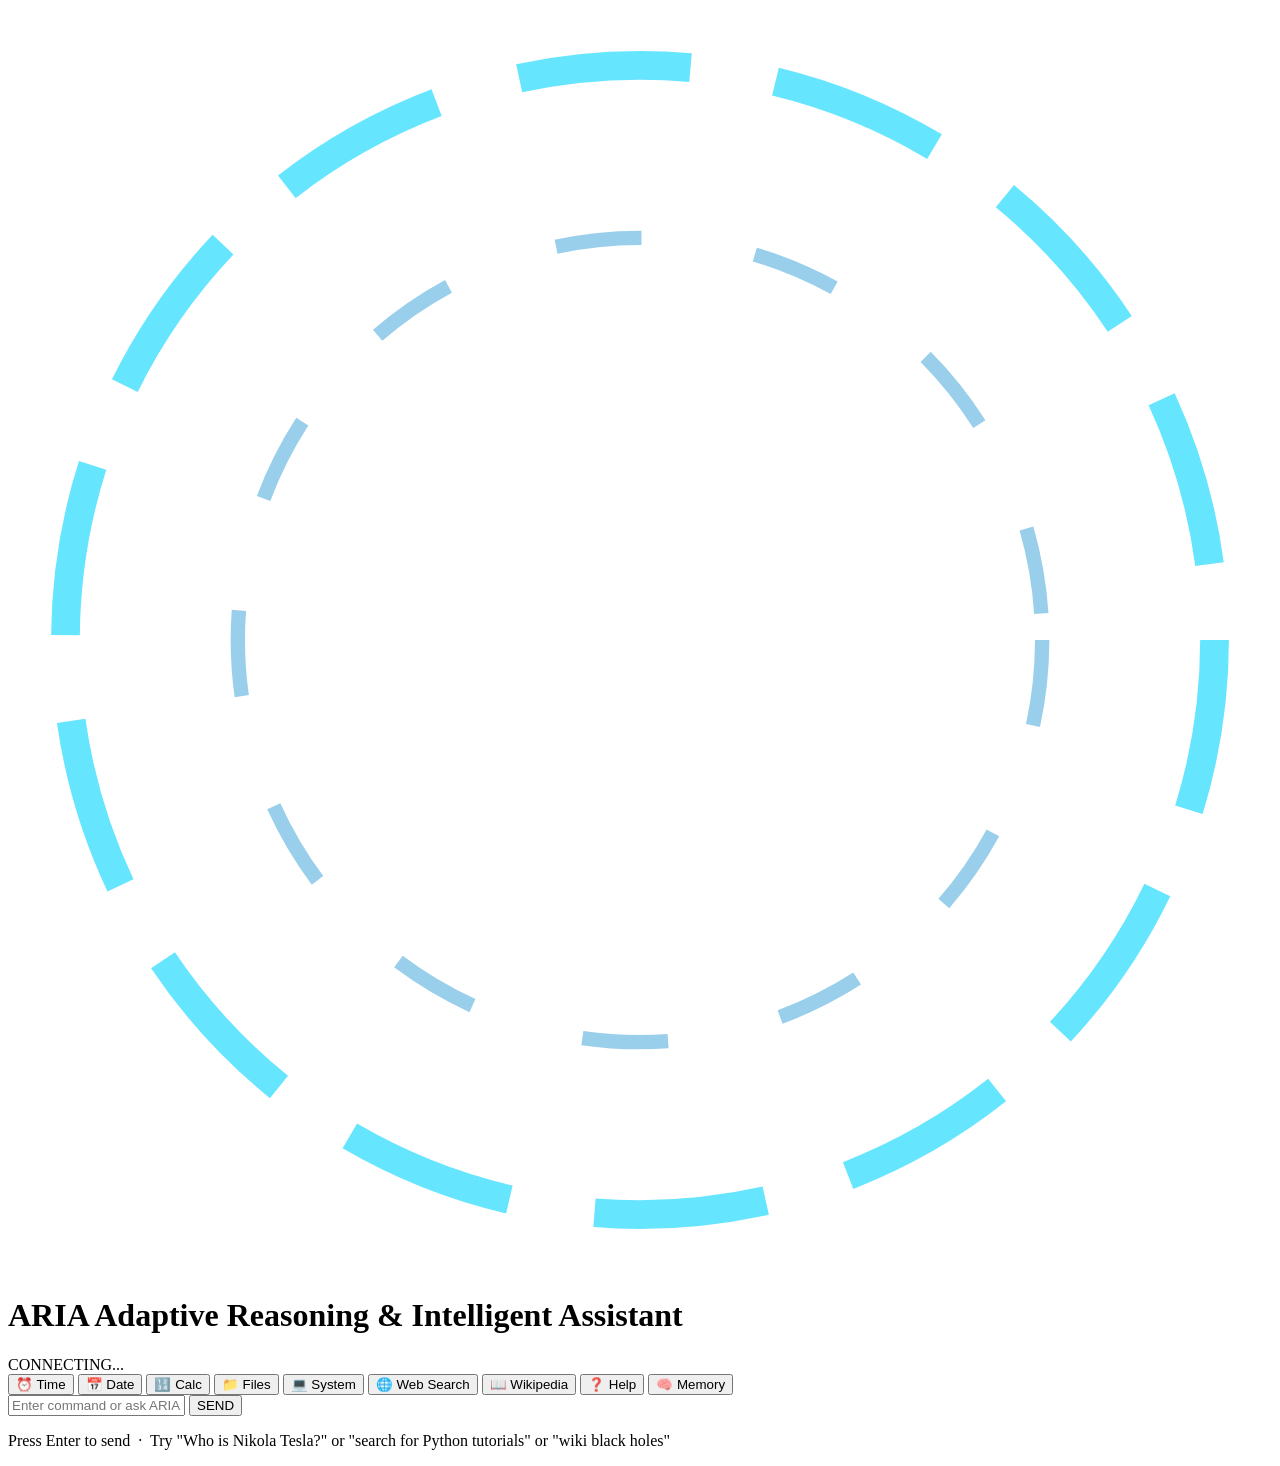
==== frontend/index.html @ 797d69be "Initial commit — ARIA v1.0" ====
<!doctype html>
<html lang="en">
  <head>
    <meta charset="UTF-8" />
    <meta name="viewport" content="width=device-width, initial-scale=1.0" />
    <title>ARIA — AI Assistant</title>
    <link rel="stylesheet" href="/static/style.css" />
  </head>
  <body>
    <div id="app">
      <header>
        <div class="logo">
          <div class="logo-ring">
            <svg
              viewBox="0 0 44 44"
              fill="none"
              xmlns="http://www.w3.org/2000/svg"
            >
              <circle
                cx="22"
                cy="22"
                r="20"
                stroke="#00d4ff"
                stroke-width="1"
                stroke-dasharray="6 3"
                opacity="0.6"
              />
              <circle
                cx="22"
                cy="22"
                r="14"
                stroke="#0088cc"
                stroke-width="0.5"
                stroke-dasharray="3 4"
                opacity="0.4"
              />
            </svg>
            <div class="inner-dot"></div>
          </div>
          <h1>
            ARIA <span>Adaptive Reasoning &amp; Intelligent Assistant</span>
          </h1>
        </div>
        <div class="status-bar">
          <div id="status-dot" class="status-dot offline"></div>
          <span id="status-text">CONNECTING...</span>
        </div>
      </header>

      <div id="chat"></div>

      <footer>
        <div class="quick-cmds">
          <button class="qcmd" data-cmd="What time is it?">⏰ Time</button>
          <button class="qcmd" data-cmd="What's today's date?">📅 Date</button>
          <button class="qcmd" data-cmd="Calculate 2 ** 32">🔢 Calc</button>
          <button class="qcmd" data-cmd="List files">📁 Files</button>
          <button class="qcmd" data-cmd="System info">💻 System</button>
          <button class="qcmd" data-cmd="Search for latest news in AI">
            🌐 Web Search
          </button>
          <button class="qcmd" data-cmd="wiki Albert Einstein">
            📖 Wikipedia
          </button>
          <button class="qcmd" data-cmd="What can you do?">❓ Help</button>
          <button class="qcmd" data-cmd="What do you remember?">
            🧠 Memory
          </button>
        </div>

        <div class="input-row">
          <input
            id="input"
            type="text"
            placeholder="Enter command or ask ARIA something..."
            autocomplete="off"
            spellcheck="false"
          />
          <button id="send-btn">SEND</button>
        </div>
        <p class="hint">
          Press Enter to send &nbsp;·&nbsp; Try "Who is Nikola Tesla?" or
          "search for Python tutorials" or "wiki black holes"
        </p>
      </footer>
    </div>
    <script src="/static/aria.js"></script>
  </body>
</html>
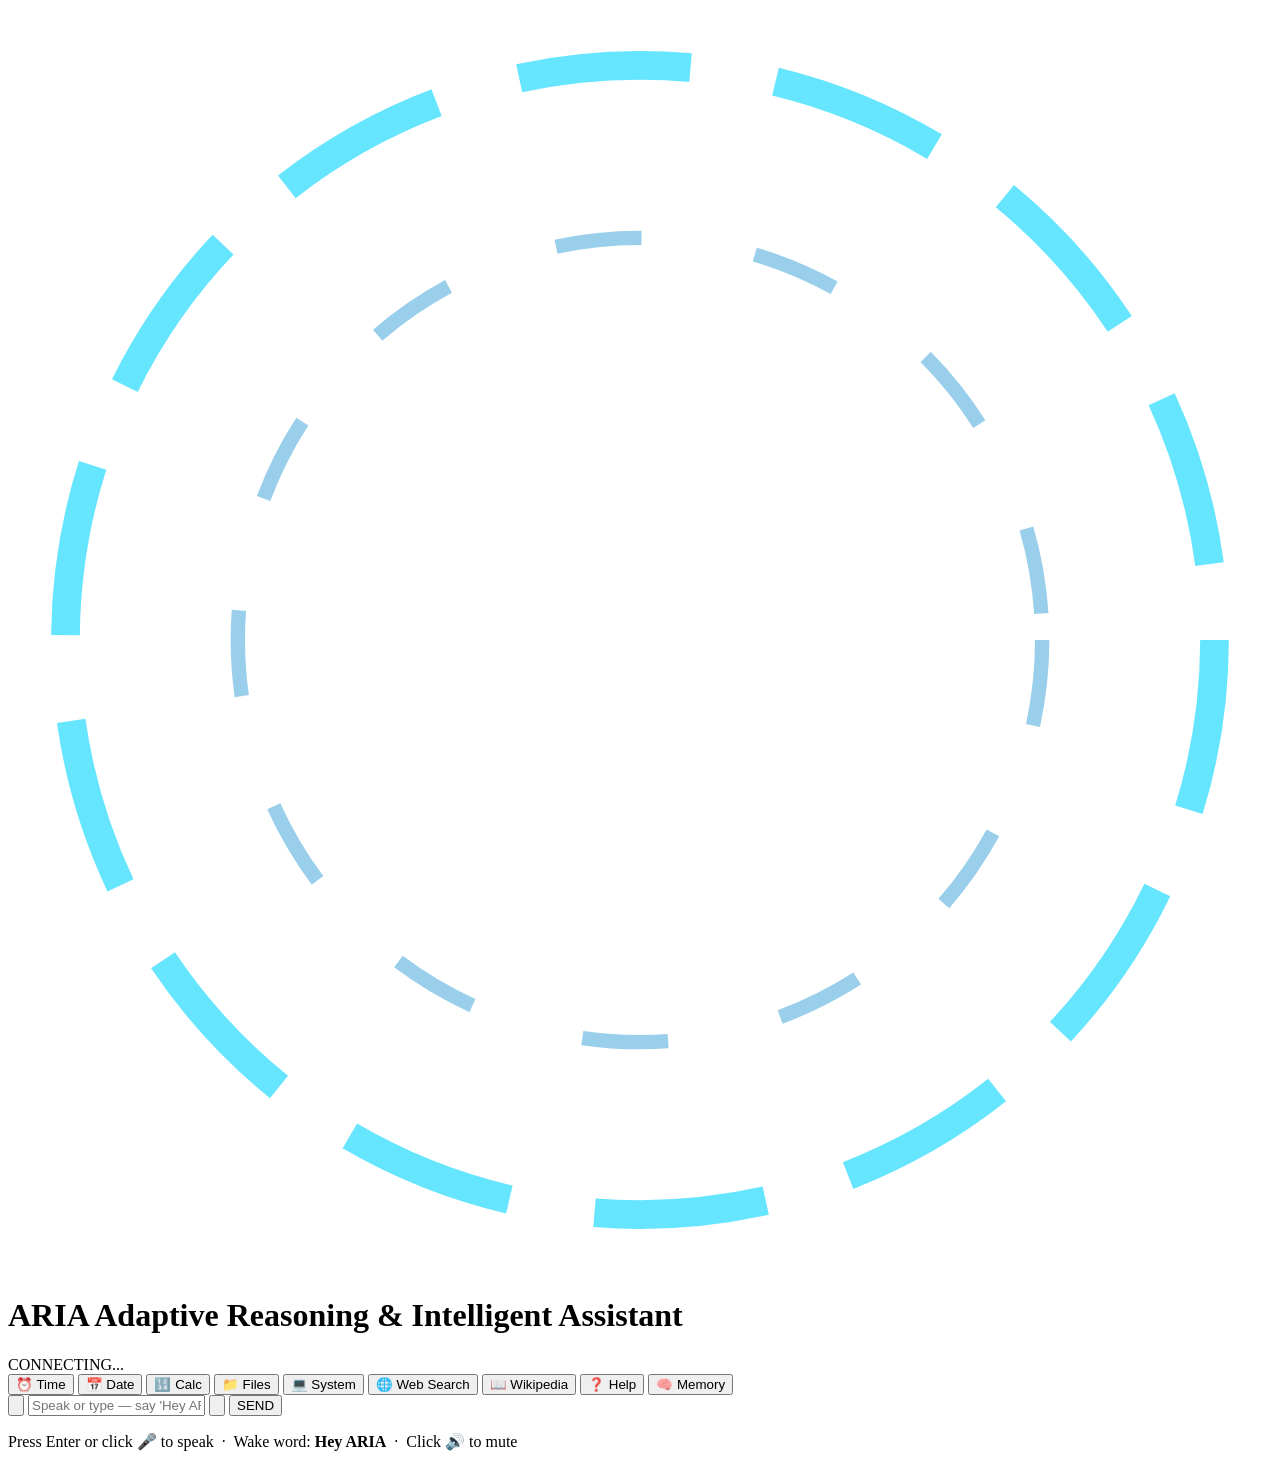
==== commit 3f295cd2: "add Ollama LLM fallback, fix double TTS init, harden calculator and session management — ARIA v1.1" ====
--- a/frontend/index.html
+++ b/frontend/index.html
@@ -69,18 +69,50 @@
         </div>
 
         <div class="input-row">
+          <button id="mic-btn" title="Hold to speak / Wake word: Hey ARIA">
+            <svg
+              id="mic-icon"
+              viewBox="0 0 24 24"
+              fill="none"
+              stroke="currentColor"
+              stroke-width="2"
+              stroke-linecap="round"
+              stroke-linejoin="round"
+            >
+              <rect x="9" y="2" width="6" height="12" rx="3" />
+              <path d="M5 10a7 7 0 0 0 14 0" />
+              <line x1="12" y1="19" x2="12" y2="22" />
+              <line x1="9" y1="22" x2="15" y2="22" />
+            </svg>
+          </button>
           <input
             id="input"
             type="text"
-            placeholder="Enter command or ask ARIA something..."
+            placeholder="Speak or type — say 'Hey ARIA' to activate voice..."
             autocomplete="off"
             spellcheck="false"
           />
+          <button id="mute-btn" title="Toggle voice output">
+            <svg
+              id="mute-icon"
+              viewBox="0 0 24 24"
+              fill="none"
+              stroke="currentColor"
+              stroke-width="2"
+              stroke-linecap="round"
+              stroke-linejoin="round"
+            >
+              <polygon points="11 5 6 9 2 9 2 15 6 15 11 19 11 5" />
+              <path d="M19.07 4.93a10 10 0 0 1 0 14.14" />
+              <path d="M15.54 8.46a5 5 0 0 1 0 7.07" />
+            </svg>
+          </button>
           <button id="send-btn">SEND</button>
         </div>
+        <div class="voice-status" id="voice-status"></div>
         <p class="hint">
-          Press Enter to send &nbsp;·&nbsp; Try "Who is Nikola Tesla?" or
-          "search for Python tutorials" or "wiki black holes"
+          Press Enter or click 🎤 to speak &nbsp;·&nbsp; Wake word:
+          <strong>Hey ARIA</strong> &nbsp;·&nbsp; Click 🔊 to mute
         </p>
       </footer>
     </div>
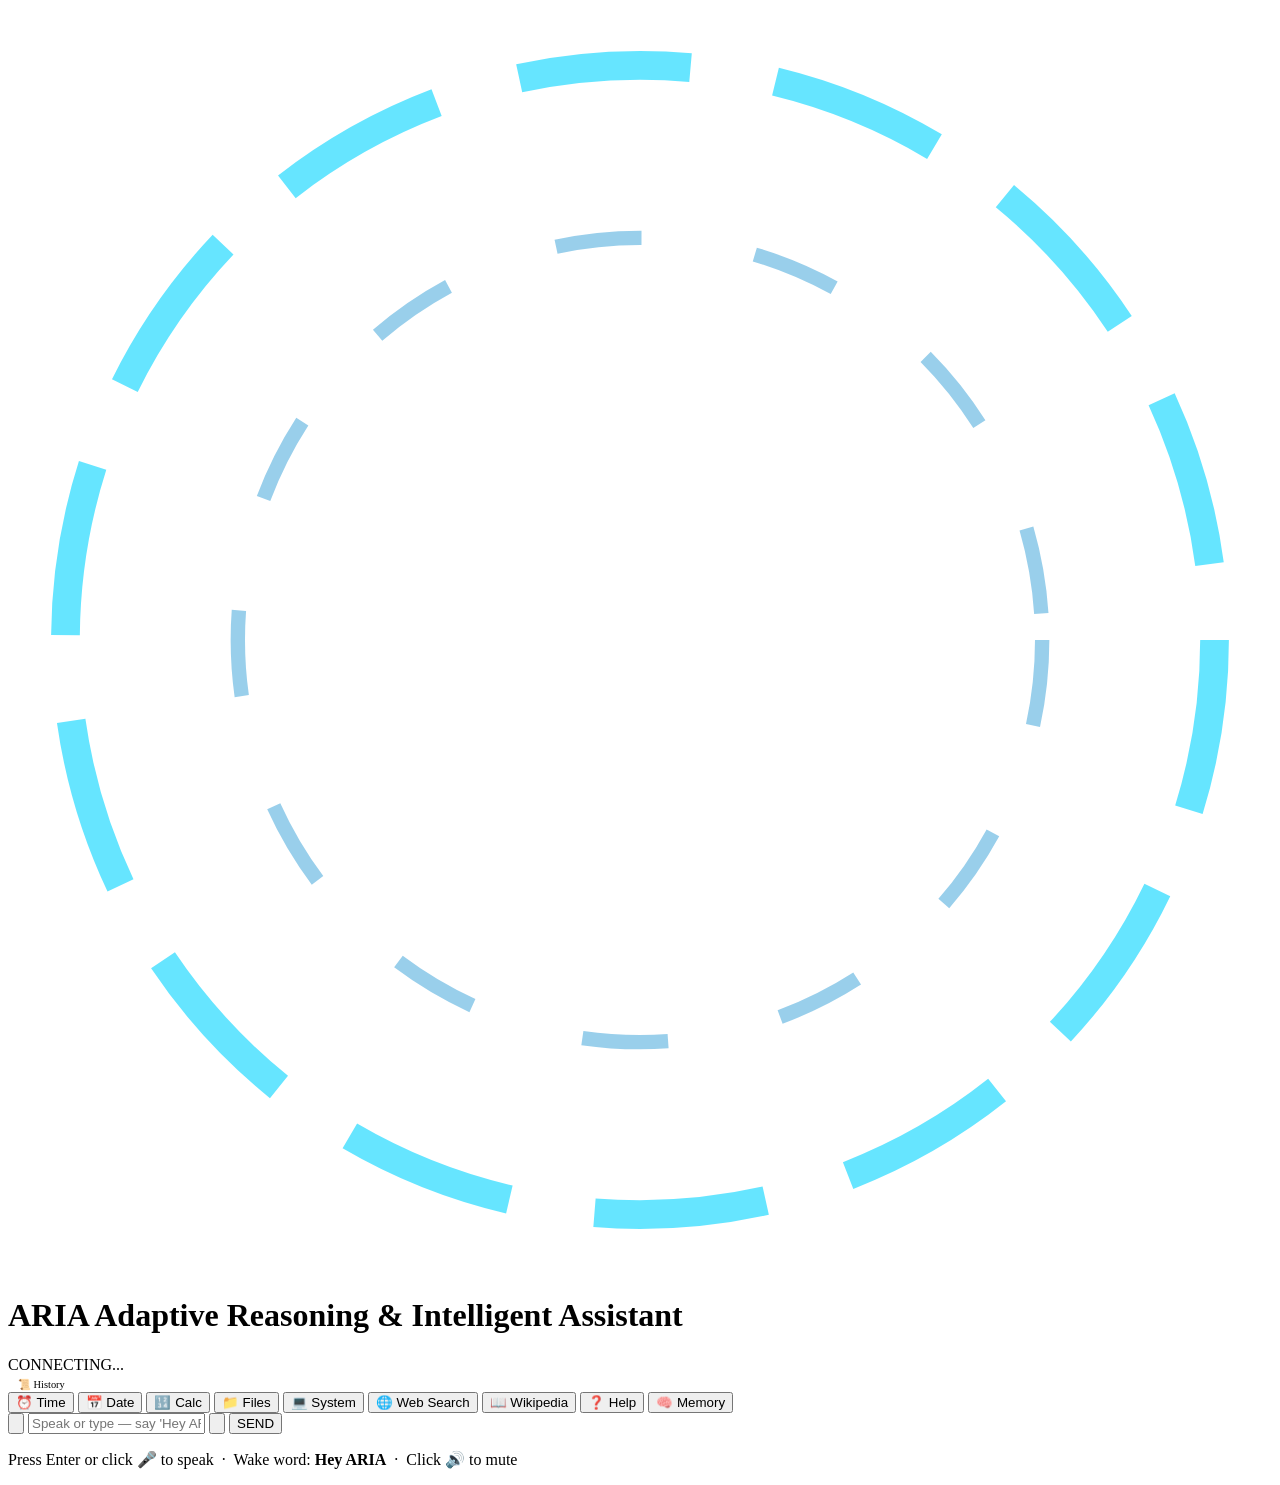
==== commit a18ad1aa: "More optimizations — ARIA v1.2" ====
--- a/frontend/index.html
+++ b/frontend/index.html
@@ -45,6 +45,18 @@
           <div id="status-dot" class="status-dot offline"></div>
           <span id="status-text">CONNECTING...</span>
         </div>
+        <a
+          href="/history"
+          style="
+            font-size: 0.65rem;
+            color: var(--text-dim);
+            border: 1px solid var(--border);
+            padding: 4px 10px;
+            border-radius: 2px;
+            text-decoration: none;
+          "
+          >📜 History</a
+        >
       </header>
 
       <div id="chat"></div>
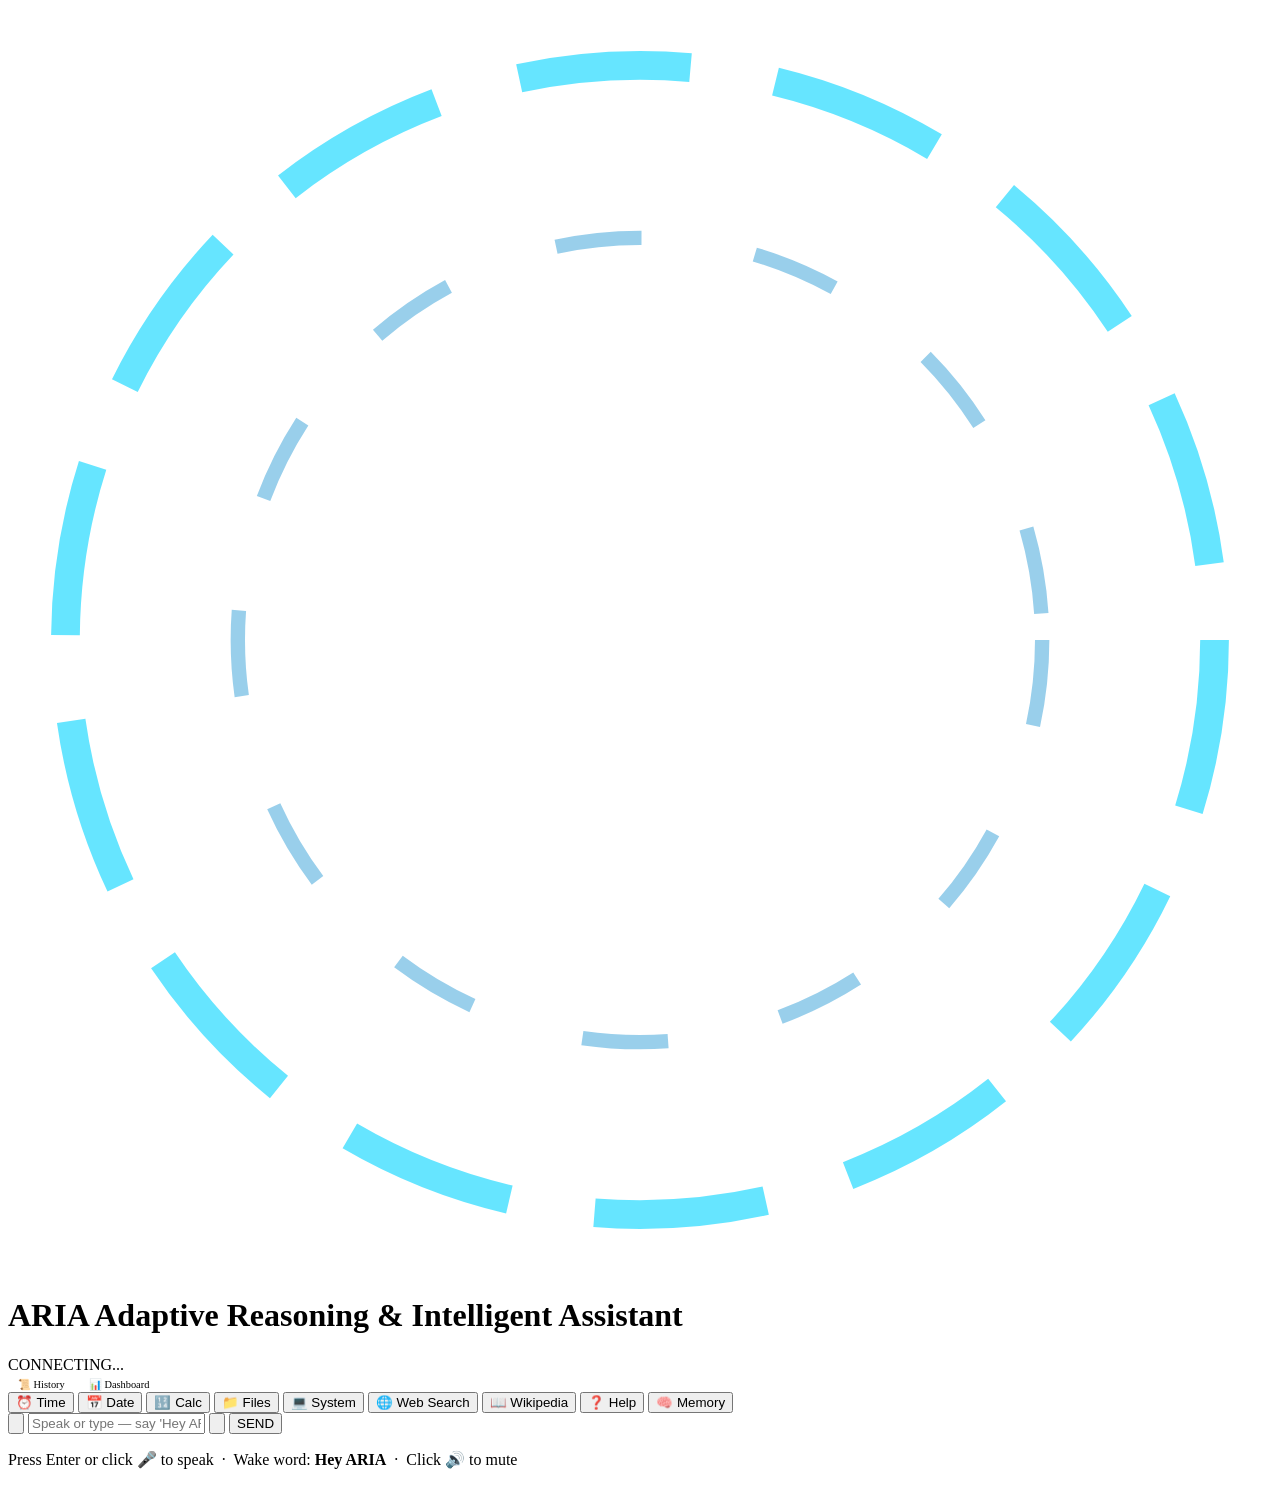
==== commit 5a715afc: "File uploads, calendar and persistent prefs — ARIA v1.3" ====
--- a/frontend/index.html
+++ b/frontend/index.html
@@ -45,18 +45,32 @@
           <div id="status-dot" class="status-dot offline"></div>
           <span id="status-text">CONNECTING...</span>
         </div>
-        <a
-          href="/history"
-          style="
-            font-size: 0.65rem;
-            color: var(--text-dim);
-            border: 1px solid var(--border);
-            padding: 4px 10px;
-            border-radius: 2px;
-            text-decoration: none;
-          "
-          >📜 History</a
-        >
+        <div>
+          <a
+            href="/history"
+            style="
+              font-size: 0.65rem;
+              color: var(--text-dim);
+              border: 1px solid var(--border);
+              padding: 4px 10px;
+              border-radius: 2px;
+              text-decoration: none;
+            "
+            >📜 History</a
+          >
+          <a
+            href="/dashboard"
+            style="
+              font-size: 0.65rem;
+              color: var(--text-dim);
+              border: 1px solid var(--border);
+              padding: 4px 10px;
+              border-radius: 2px;
+              text-decoration: none;
+            "
+            >📊 Dashboard</a
+          >
+        </div>
       </header>
 
       <div id="chat"></div>
